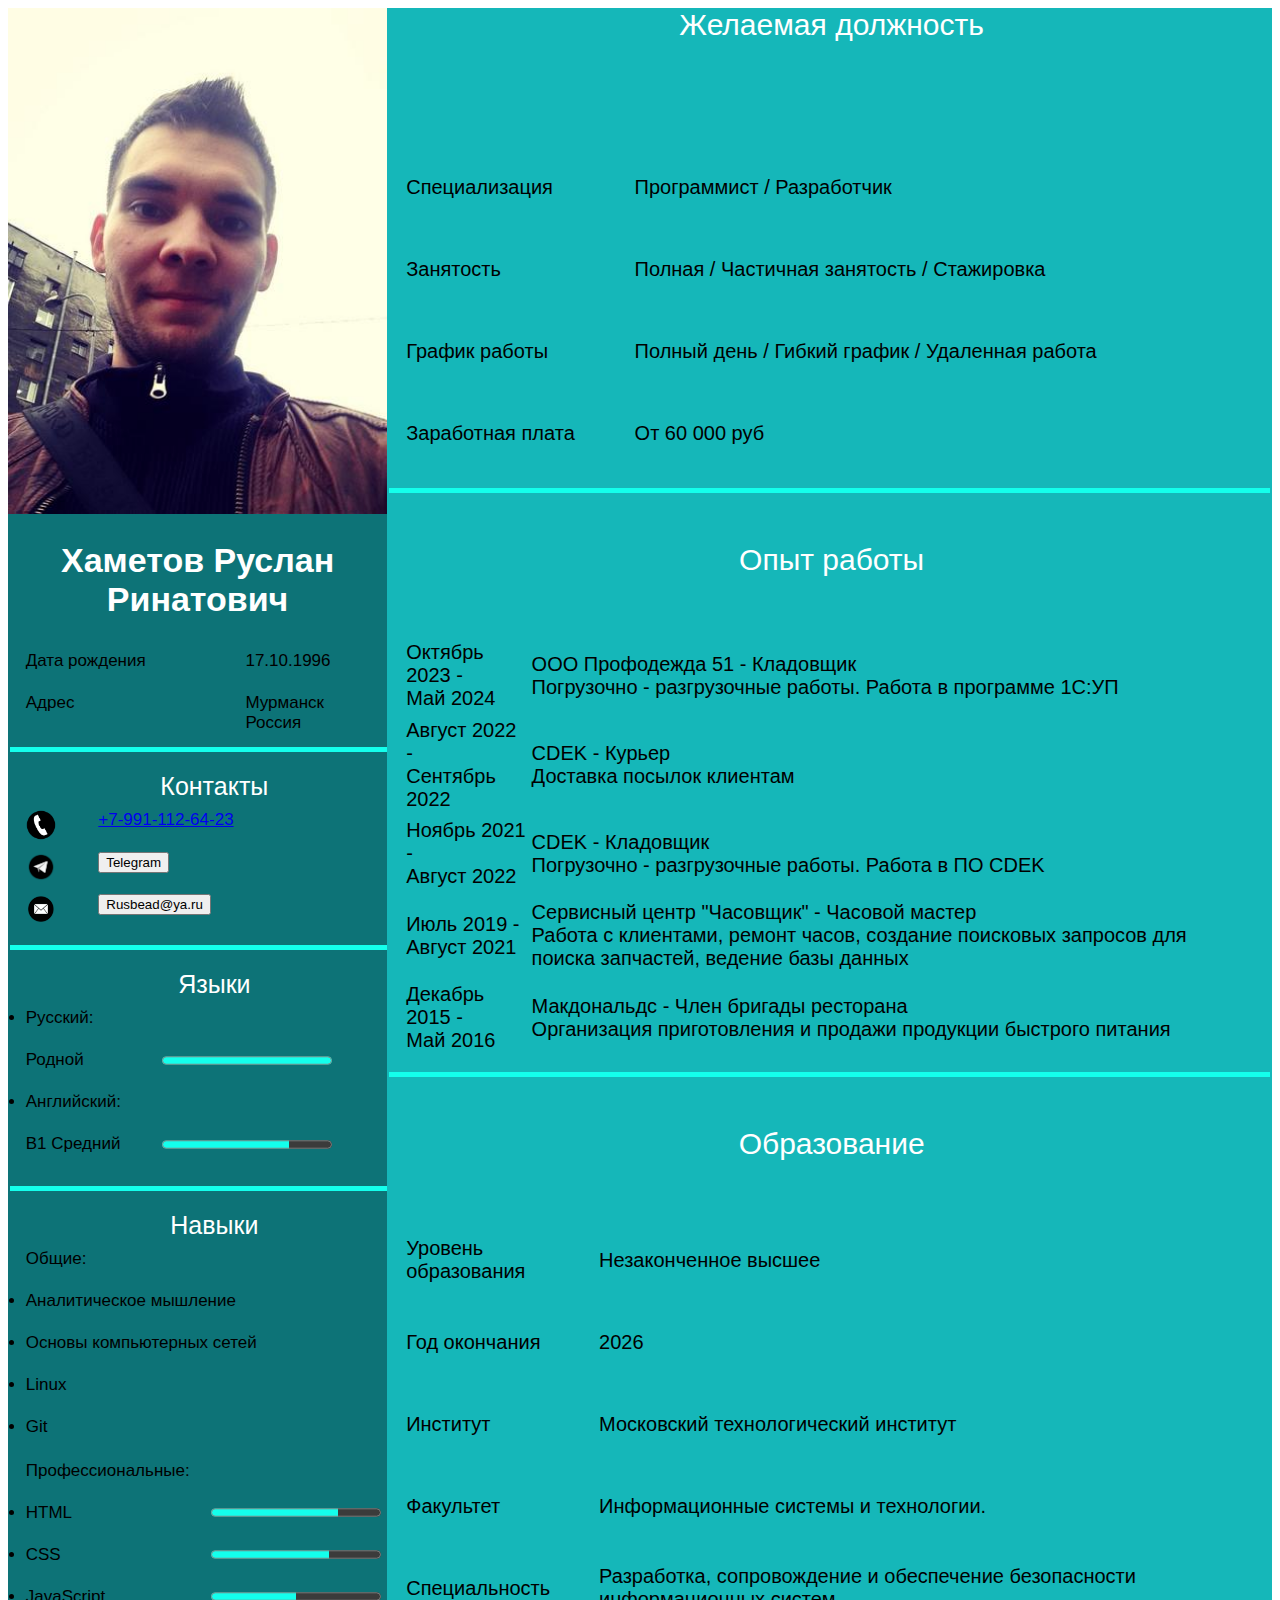
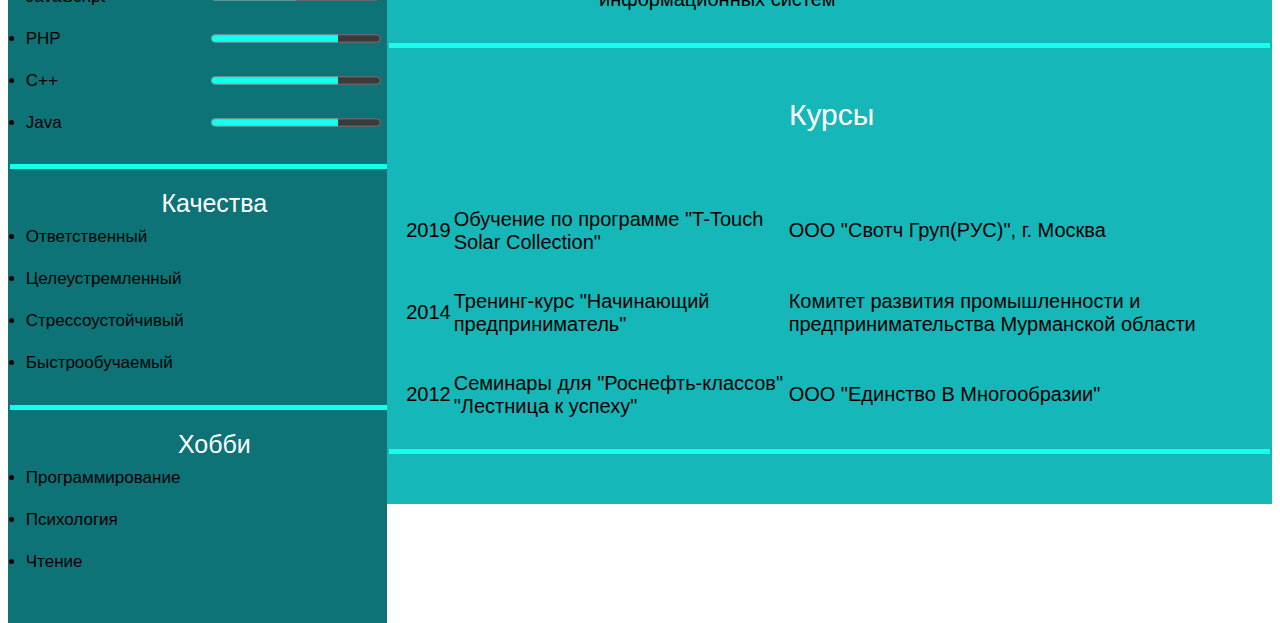
==== index.html @ 0aa51606 "changed directory of index.html" ====
<!DOCTYPE html>
<html lang="ru">

<head>
    <meta charset="UTF-8">
    <!-- <meta name="viewport" content="width=device-width, initial-scale=1.0"> -->
    <title>Document</title>
    <link rel="stylesheet" href="/styles/style.css">
</head>

<body>
    <div class="main">
        <div id="leftCol">
            <img id="avatar" src="../img/Avatar.jpeg" alt="Логотип">

            <h1>Хаметов Руслан Ринатович</h1>

            <fieldset>
                <table>
                    <tr>
                        <td>Дата рождения</td>
                        <td>17.10.1996</td>
                    </tr>

                    <tr>
                        <td>Адрес</td>
                        <td>
                            Мурманск<br>
                            Россия
                        </td>
                    </tr>
                </table>
            </fieldset>

            <fieldset class="Contacts">
                <legend>Контакты</legend>
                <table>
                    <tr>
                        <td class="contactsIcons">
                            <img src="../img/phone.png"></img>
                        </td>
                        <td>
                            <a href="tel:+79911126423">+7-991-112-64-23</a>
                        </td>
                    </tr>

                    <tr>
                        <td class="contactsIcons">
                            <img src="../img/telegram.png"></img>
                        </td>
                        <td>
                            <form action="https://t.me/Adamantine_WalRus" target="_blank">
                                <button class="btn">Telegram</button>
                            </form>
                        </td>
                    </tr>
                    <tr>
                        <td class="contactsIcons">
                            <img src="../img/mail.png"></img>
                        </td>
                        <td>
                            <form action="mailto:mail@Rusbead@yandex.ru&body=привет">
                                <button class="btn">Rusbead@ya.ru</button>
                            </form>
                        </td>
                    </tr>
                </table>
            </fieldset>

            <fieldset>
                <legend>Языки</legend>
                <table>
                    <tr>
                        <td>
                            <li>Русский:</li>
                        </td>
                    </tr>
                    <tr>
                        <td>Родной</td>
                        <td>
                            <progress value="100" max="100"></progress>
                        </td>
                    </tr>
                    <tr>
                        <td>
                            <li>Английский:</li>
                        </td>
                    </tr>
                    <tr>
                        <td>B1 Средний</td>
                        <td>
                            <progress value="75" max="100"></progress>
                        </td>
                    </tr>
                </table>
            </fieldset>

            <fieldset>
                <legend>Навыки</legend>
                <table>
                    <tr>
                        <td>Общие:</td>
                    </tr>
                    <tr>
                        <td>
                            <li>Аналитическое мышление</li>
                        </td>
                    </tr>
                    <tr>
                        <td>
                            <li>Основы компьютерных сетей</li>
                        </td>
                    </tr>
                    <tr>
                        <td>
                            <li>Linux</li>
                        </td>
                    </tr>
                    <tr>
                        <td>
                            <li>Git</li>
                        </td>
                    </tr>
                </table>

                <table>
                    <tr>
                        <td>Профессиональные:</td>
                    </tr>
                    <tr>
                        <td>
                            <li>HTML</li>
                        </td>
                        <td>
                            <progress value="75" max="100"></progress>
                        </td>
                    </tr>

                    <tr>
                        <td>
                            <li>CSS</li>
                        </td>
                        <td>
                            <progress value="70" max="100"></progress>
                        </td>
                    </tr>

                    <tr>
                        <td>
                            <li>JavaScript</li>
                        </td>
                        <td>
                            <progress value="50" max="100"></progress>
                        </td>
                    </tr>

                    <tr>
                        <td>
                            <li>PHP</li>
                        </td>
                        <td>
                            <progress value="75" max="100"></progress>
                        </td>
                    </tr>

                    <tr>
                        <td>
                            <li>C++</li>
                        </td>
                        <td>
                            <progress value="75" max="100"></progress>
                        </td>
                    </tr>

                    <tr>
                        <td>
                            <li>Java</li>
                        </td>
                        <td>
                            <progress value="75" max="100"></progress>
                        </td>
                    </tr>
                </table>
            </fieldset>

            <fieldset>
                <legend>Качества</legend>
                <table>
                    <tr><td><li>Ответственный</li></td></tr>
                    <tr><td><li>Целеустремленный</li></td></tr>
                    <tr><td><li>Стрессоустойчивый</li></td></tr>
                    <tr><td><li>Быстрообучаемый</li></td></tr>
                </table>
            </fieldset>

            <fieldset id="hobbies">
                <legend>Хобби</legend>
                <table>
                    <tr>
                        <td><li>Программирование</li></td>
                    </tr>
                    <tr>
                        <td><li>Психология</li></td>
                    </tr>
                    <tr>
                        <td><li>Чтение</li></td>
                    </tr>
                </table>
            </fieldset>
        </div>

        <div id="rightCol">
            <fieldset class="post">
                <legend>Желаемая должность</legend>
                <table>
                    <tr>
                        <td>Специализация</td>
                        <td>Программист / Разработчик</td>
                    </tr>

                    <br> <br>

                    <tr>
                        <td>Занятость</td>
                        <td>Полная / Частичная занятость / Стажировка</li>
                        </td>
                    </tr>

                    <tr>
                        <td>График работы</td>
                        <td>Полный день / Гибкий график / Удаленная работа</td>
                        </td>
                    </tr>

                    <tr>
                        <td>Заработная плата</td>
                        <td>От 60 000 руб</td>
                    </tr>
                </table>
            </fieldset>

            <fieldset>
                <legend>Опыт работы</legend>

                <table>
                    <tr>
                        <td>
                            Октябрь 2023 -<br> 
                            Май 2024<br>
                        </td>
                        <td>
                            ООО Профодежда 51 - Кладовщик<br>
                            Погрузочно - разгрузочные работы. Работа в программе 1С:УП
                        </td>
                    </tr>

                    <tr>
                        <td>Август 2022 -<br> 
                            Сентябрь 2022
                        </td>
                        <td>
                            CDEK - Курьер<br>
                            Доставка посылок клиентам
                        </td>
                    </tr>
                        
                    <tr>
                        <td>
                            Ноябрь 2021 -<br>
                            Август 2022
                        </td>
                        <td>
                            CDEK - Кладовщик<br>
                            Погрузочно - разгрузочные работы. Работа в ПО CDEK
                        </td>
                    </tr>

                    <tr>
                        <td>
                            Июль 2019 -<br>
                            Август 2021
                        </td>
                        <td>
                            Сервисный центр "Часовщик" - Часовой мастер<br>
                            Работа с клиентами, ремонт часов, создание поисковых запросов для поиска запчастей, ведение базы данных
                        </td>   

                    <tr>
                        <td>
                            Декабрь 2015 -<br>
                            Май 2016
                        </td>
                        <td>
                            Макдональдс - Член бригады ресторана<br>
                            Организация приготовления и продажи продукции быстрого питания
                        </td>   
                    </tr>
                </table>
            </fieldset>

            <fieldset>
                <legend>Образование</legend>
                <table>
                    <tr>
                        <td>Уровень образования</td>
                        <td>Незаконченное высшее</td>
                    </tr>
                    <tr>
                        <td>Год окончания</td>
                        <td>2026</td>
                    </tr>
                    <tr>
                        <td>Институт</td>
                        <td>Московский технологический институт</td>
                    </tr>
                    <tr>
                        <td>Факультет</td>
                        <td>Информационные системы и технологии.</td>
                    </tr>
                    <tr>
                        <td>Специальность</td>
                        <td>Разработка, сопровождение и обеспечение безопасности информационных систем</td>
                    </tr>
                </table>
            </fieldset>

            <fieldset id="courses">
                <legend>Курсы</legend>
                <table>
                    <tr>
                        <td>2019</td>
                        <td>Обучение по программе "T-Touch Solar Collection"</td>
                        <td>ООО "Свотч Груп(РУС)", г. Москва</td>
                    </tr>
                    <tr>
                        <td>2014</td>
                        <td>Тренинг-курс "Начинающий предприниматель"</td>
                        <td>Комитет развития промышленности и предпринимательства Мурманской области</td>
                    </tr>
                    <tr>
                        <td>2012</td>
                        <td>Семинары для "Роснефть-классов" "Лестница к успеху"</td>
                        <td>ООО "Единство В Многообразии"</td>
                    </tr>
                </table>
            </fieldset>
        </div>
    </div>
</body>

</html>
---- styles/style.css ----
#avatar {
    width: 100%;
}

.main {
    height: auto;
}

table {
    width: 100%;
}

table td {
    text-align: left;
    vertical-align: top;
}

table tr {
    height: 40px;
}





#leftCol {
    float: left;
    width: 30%;
    background: #0D7377;
    
    text-align: left;
    font: 17px 'Arial';
    color: black;

    height: 100%;
}

/* #leftCol table {
    width: 50%;
}  */

#leftCol fieldset {
    margin-bottom: 20px;
    border: none;
    border-bottom: 5px solid #14FFEC;
    width: 100%;
}

#leftCol fieldset legend {
    text-align: center;
    color: white;
    width: 100%;
    font: 25px 'Arial';
}

#leftCol h1 {
    text-align: center;
    color: white;
}

.contactsIcons img {
    height: 30px; 
    width: 30px;
}

#leftCol progress {
    accent-color: #14FFEC;
}

#leftCol #hobbies {
    border: none;
}





#rightCol {
    float: right;
    background: #15B7B9;

    text-align: left;
    width: 70%;

    color: black;

    font: 20px 'Arial';

    height: 100%;
}

#rightCol fieldset table {
    /* border: 1px solid red; */
}

#rightCol fieldset table tr {
    height: 80px;
}

#rightCol fieldset table tr td {
    padding-left: 0;
    /* border-bottom: 5px solid red; */
    vertical-align: middle;
    text-align: left;
}

#rightCol fieldset {
    border: none;
    border-bottom: 5px solid #14FFEC;
    /* border: 1px solid #FF9A3C; */
    margin-bottom: 50px;
}

#rightCol fieldset legend {
    text-align: center;
    color: white;
    width: 100%;
    border: none;
    font: 30px 'Arial';
    /* border: 1px solid; */
    margin-bottom: 50px;
}

/* #rightCol #courses {
    border: none;
} */
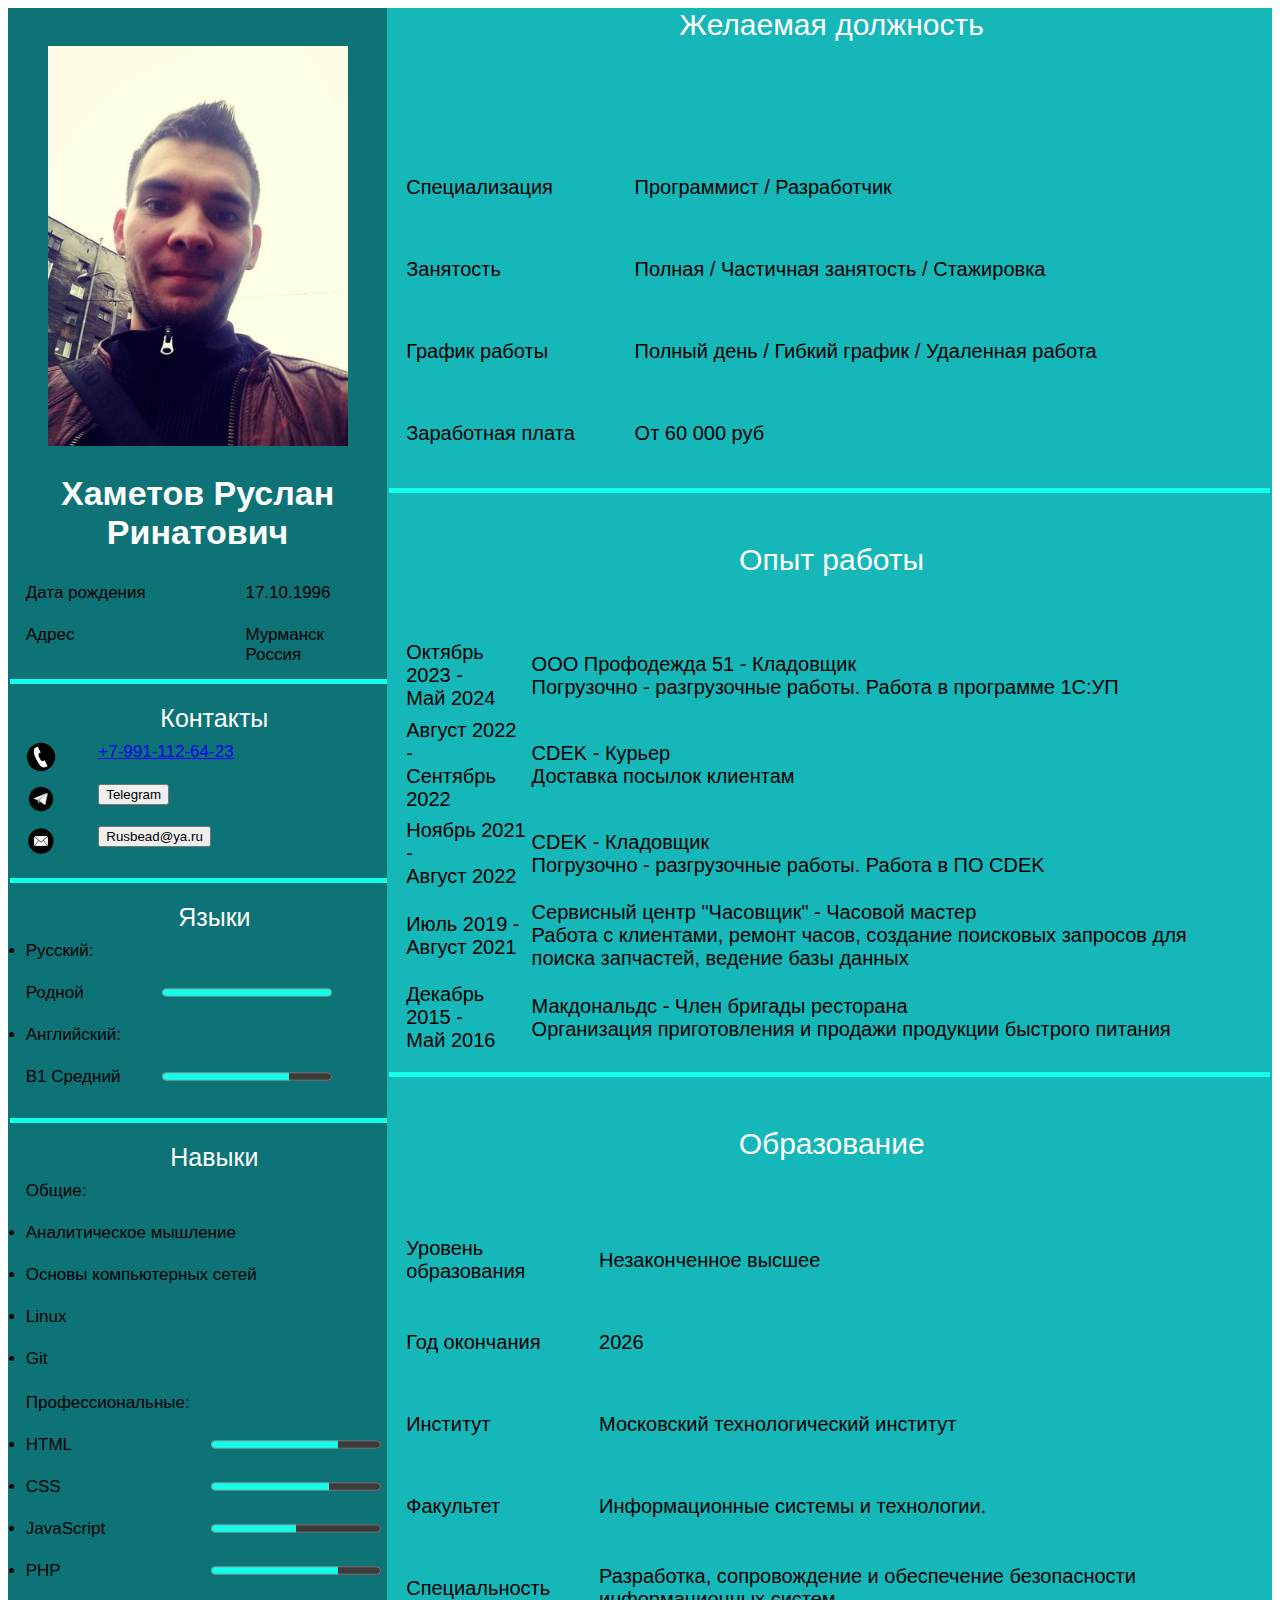
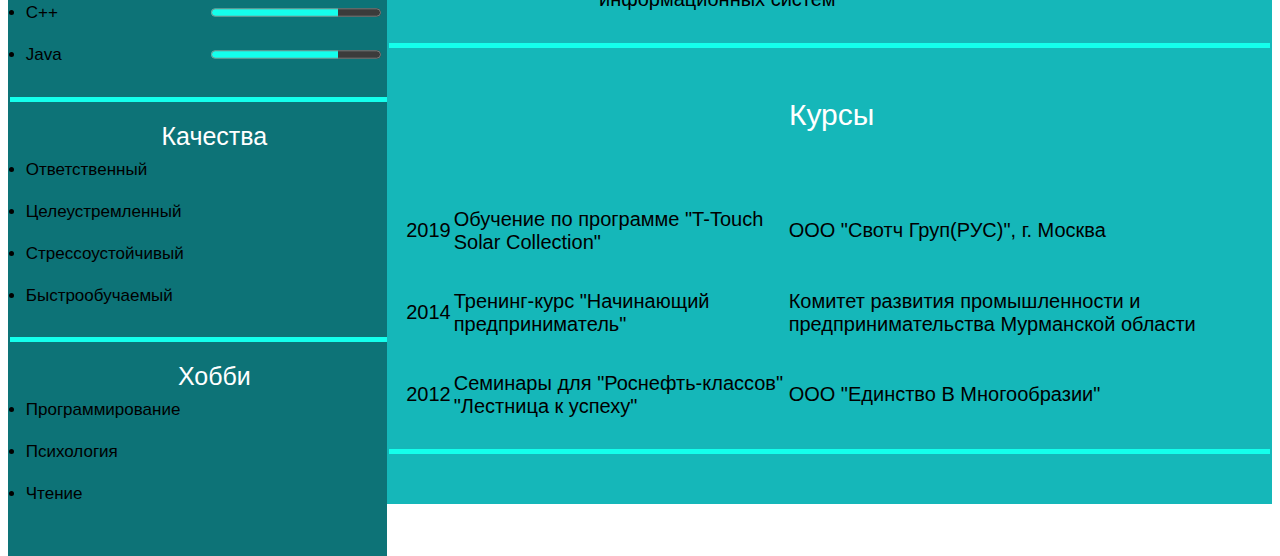
==== commit 886e6654: "photo centering" ====
--- a/index.html
+++ b/index.html
@@ -5,13 +5,16 @@
     <meta charset="UTF-8">
     <!-- <meta name="viewport" content="width=device-width, initial-scale=1.0"> -->
     <title>Document</title>
-    <link rel="stylesheet" href="/styles/style.css">
+    <link rel="stylesheet" href="styles/style.css">
 </head>
 
 <body>
     <div class="main">
         <div id="leftCol">
-            <img id="avatar" src="../img/Avatar.jpeg" alt="Логотип">
+            <div id="ava">
+                <img id="avatar" src="../img/Avatar.jpeg" alt="Логотип">
+            </div>
+            
 
             <h1>Хаметов Руслан Ринатович</h1>
 
--- a/styles/style.css
+++ b/styles/style.css
@@ -1,5 +1,10 @@
 #avatar {
-    width: 100%;
+    width: 300px;
+}
+
+#ava {
+    text-align: center;
+    padding-top: 10%;
 }
 
 .main {
